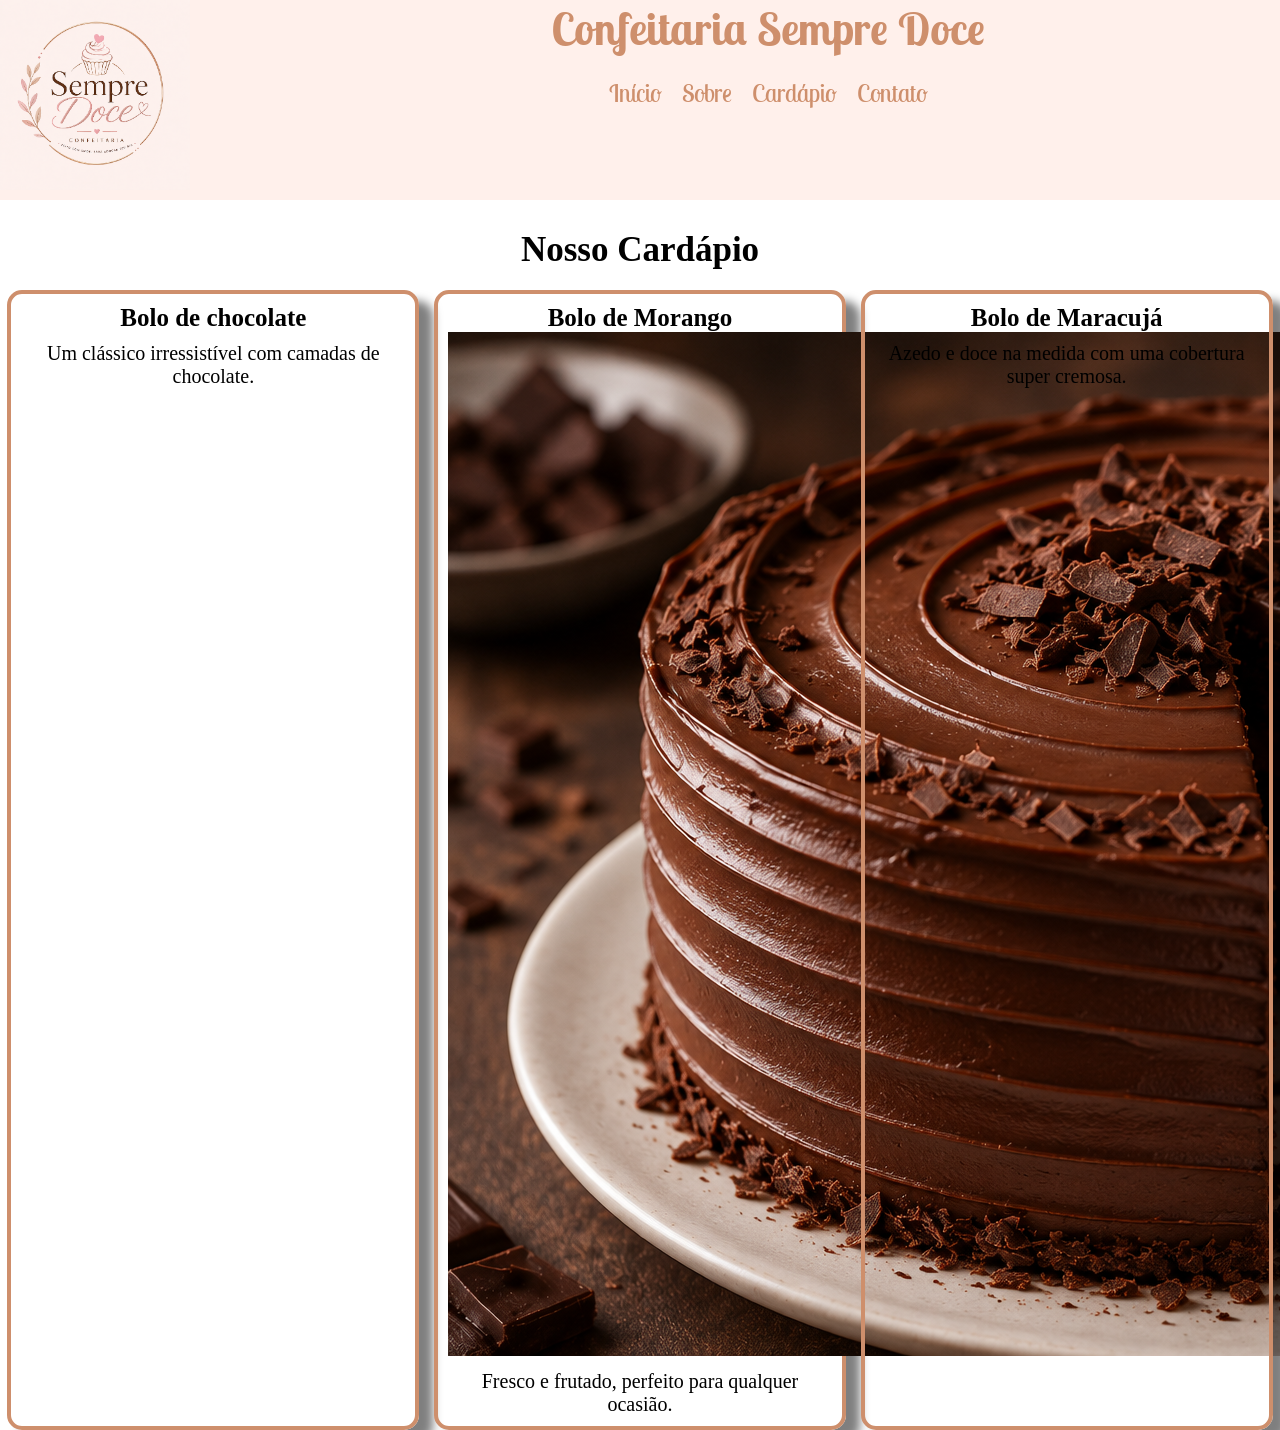
==== pages/cardapio.html @ b4193939 ".#" ====
<!DOCTYPE html>
<html lang="pt-BR">

<head>
    <meta charset="UTF-8">
    <meta name="viewport" content="width=device-width, initial-scale=1.0">
    <title>Cardápio</title>
    <link rel="stylesheet" href="../css/index.css">
    <link rel="preconnect" href="https://fonts.googleapis.com">
    <link rel="preconnect" href="https://fonts.gstatic.com" crossorigin>
    <link
        href="https://fonts.googleapis.com/css2?family=Lobster+Two:ital,wght@0,400;0,700;1,400;1,700&family=Slabo+13px&display=swap"
        rel="stylesheet">
</head>

<body>
    <header>
        <div class="div-logo">
            <img class="logotipo" src="../img/logo.png" alt="Logotipo da Confeitaria">
        </div>
        <div class="div-menu">
            <h1>
                Confeitaria Sempre Doce
            </h1>
            <br>
            <nav>
                <ul>
                    <li>
                        <a href="../index.html">Início</a>
                    </li>
                    <li>
                        <a href="pages/sobre.html">Sobre</a>
                    </li>
                    <li>
                        <a href="pages/cardapio.html">Cardápio</a>
                    </li>
                    <li>
                        <a href="pages/contato.html">Contato</a>
                    </li>
                </ul>
            </nav>
        </div>
    </header>

    <section class="sobre">
        <h2>Nosso Cardápio</h2>
        <div class="menu-cardapio-itens">
            <div class="menu-cardapio-item">
                <h3>Bolo de chocolate</h3>
                <p>
                    Um clássico irressistível
                    com camadas de chocolate.
                </p>
            </div>
            <div class="menu-cardapio-item">
                <h3>Bolo de Morango</h3>
                <div>
                    <img class="img-cardapio" src="../img/bolo4.png" alt="Bolo de Chocolate">
                    <p>
                    Fresco e frutado, perfeito para qualquer ocasião.
                    </p>
                </div>
            </div>
            <div class="menu-cardapio-item">
                <h3>Bolo de Maracujá</h3>
                <p>
                    Azedo e doce na medida com uma cobertura super cremosa.
                </p>
            </div>
        </div>
    </section>

</body>

</html>
---- css/index.css ----
*{
    margin: 0;
    padding: 0;
}

header {
    background-color: #FFF0EB;
    font-family: "Lobster Two", sans-serif;;
    height: 200px;
    display: flex;
}

.div-logo {
    width: 20%;
    height: 194px;
}

.div-menu {
    width: 80%;
    height: 194px;
    align-items: center;
    display: flex;
    flex-direction: column;
    justify-items: center;
}

.logotipo {
    width: 190px;
}

ul {
    list-style-type: none;
    display: flex;
    gap: 20px;
    justify-content: center;
}

h1 {
    font-size: 45px;
    color: #CE8F6C;
}

a{
    font-size: 25px;
    text-decoration: none;
    color: #CE8F6C;
}
 
a:hover {
    cursor: pointer;
    text-decoration: underline;
}

.div-img {
    height: 100px;
}

.img-bolo {
    width: 100%;
    height: 400px;
    object-fit: cover;
}

.sobre {
    text-align: center;
    margin-top: 10px;
}
h2 {
    font-size: 35px;
    margin-top: 30px;
}

p{
    font-size: 25px;
    margin-top: 10px;
}

.menu-cardapio-itens{
    display: flex;
    justify-content: space-around;
    margin-top: 20px;
}

.menu-cardapio-item {
    border: 4px solid #CE8F6C;
    border-radius: 15px;
    width: 30%;
    box-shadow:14px 11px 10px rgba(0, 0, 0, 0.5);
    padding: 10px;

}

h3 {
    font-size: 25px;
    font-weight: bold;
}

.menu-cardapio-item p {
    font-size: 20px;
}

footer {
    background-color:#CE8F6C;
    height: 50px;
    margin-top: 20px;
    font-size: 15px;
    display: flex;
    justify-content: center;
    align-items: center;
}
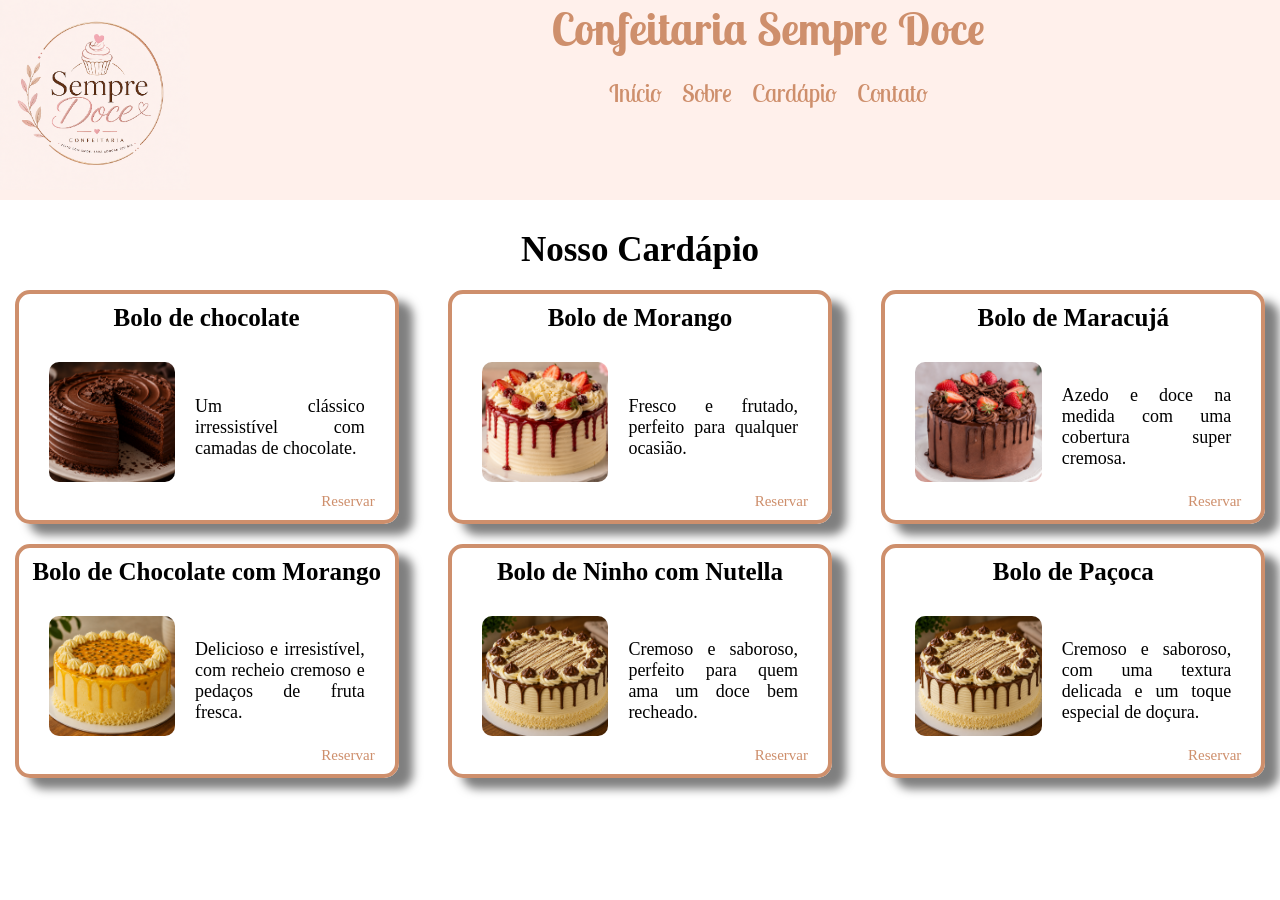
==== commit a3dd8db2: ".." ====
--- a/pages/cardapio.html
+++ b/pages/cardapio.html
@@ -6,6 +6,7 @@
     <meta name="viewport" content="width=device-width, initial-scale=1.0">
     <title>Cardápio</title>
     <link rel="stylesheet" href="../css/index.css">
+    <link rel="stylesheet" href="../css/cardapio.css">
     <link rel="preconnect" href="https://fonts.googleapis.com">
     <link rel="preconnect" href="https://fonts.gstatic.com" crossorigin>
     <link
@@ -47,26 +48,91 @@
         <div class="menu-cardapio-itens">
             <div class="menu-cardapio-item">
                 <h3>Bolo de chocolate</h3>
-                <p>
+                <div class="div-card">
+                    <img class="img-cardapio" src="../img/bolo4.png" alt="Bolo de Chocolate">
+                    <p>
                     Um clássico irressistível
                     com camadas de chocolate.
-                </p>
+                    </p>
+                </div>
+
+                <div class="reservar">
+                    <a href="">Reservar</a>
+                </div>
+
             </div>
             <div class="menu-cardapio-item">
                 <h3>Bolo de Morango</h3>
-                <div>
-                    <img class="img-cardapio" src="../img/bolo4.png" alt="Bolo de Chocolate">
-                    <p>
-                    Fresco e frutado, perfeito para qualquer ocasião.
+                 <div class="div-card">
+                    <img class="img-cardapio" src="../img/bolo2.png" alt="Bolo de Morango">
+                     <p>
+                    Fresco e frutado, 
+                    perfeito para qualquer ocasião.
                     </p>
                 </div>
+
+                <div class="reservar">
+                    <a href="">Reservar</a>
+                </div>
+               
             </div>
+
             <div class="menu-cardapio-item">
                 <h3>Bolo de Maracujá</h3>
-                <p>
+                <div class="div-card">
+                    <img class="img-cardapio" src="../img/bolo1.png" alt="Bolo de Morango">
+                    <p>
                     Azedo e doce na medida com uma cobertura super cremosa.
-                </p>
+                    </p>
+                </div>
+                <div class="reservar">
+                    <a href="">Reservar</a>
+                </div>
+                
             </div>
+
+             <div class="menu-cardapio-item">
+                <h3>Bolo de Chocolate com Morango</h3>
+                <div class="div-card">
+                    <img class="img-cardapio" src="../img/bolo3.png" alt="Bolo de Morango">
+                    <p>
+                    Delicioso e irresistível, com recheio cremoso e pedaços de fruta fresca.
+                    </p>
+                </div>
+                <div class="reservar">
+                    <a href="">Reservar</a>
+                </div>
+                
+            </div>
+
+             <div class="menu-cardapio-item">
+                <h3>Bolo de Ninho com Nutella</h3>
+                <div class="div-card">
+                    <img class="img-cardapio" src="../img/bolo5.png" alt="Bolo de Morango">
+                    <p>
+                    Cremoso e saboroso, perfeito para quem ama um doce bem recheado.
+                    </p>
+                </div>
+                <div class="reservar">
+                    <a href="">Reservar</a>
+                </div>
+                
+            </div>
+
+            <div class="menu-cardapio-item">
+                <h3>Bolo de Paçoca</h3>
+                <div class="div-card">
+                    <img class="img-cardapio" src="../img/bolo5.png" alt="Bolo de Morango">
+                    <p>
+                    Cremoso e saboroso, com uma textura delicada e um toque especial de doçura.
+                    </p>
+                </div>
+                <div class="reservar">
+                    <a href="">Reservar</a>
+                </div>
+                
+            </div>
+           
         </div>
     </section>
 
--- a/css/index.css
+++ b/css/index.css
@@ -1,11 +1,11 @@
-*{
+* {
     margin: 0;
     padding: 0;
 }
 
 header {
     background-color: #FFF0EB;
-    font-family: "Lobster Two", sans-serif;;
+    font-family: "Lobster Two", sans-serif;
     height: 200px;
     display: flex;
 }
@@ -40,12 +40,12 @@
     color: #CE8F6C;
 }
 
-a{
+a {
     font-size: 25px;
     text-decoration: none;
     color: #CE8F6C;
 }
- 
+
 a:hover {
     cursor: pointer;
     text-decoration: underline;
@@ -65,19 +65,24 @@
     text-align: center;
     margin-top: 10px;
 }
+
 h2 {
     font-size: 35px;
     margin-top: 30px;
 }
 
-p{
+p {
     font-size: 25px;
     margin-top: 10px;
 }
 
-.menu-cardapio-itens{
+/* CARDS DO CARDÁPIO */
+
+.menu-cardapio-itens {
     display: flex;
+    flex-wrap: wrap;
     justify-content: space-around;
+    gap: 20px;
     margin-top: 20px;
 }
 
@@ -85,9 +90,9 @@
     border: 4px solid #CE8F6C;
     border-radius: 15px;
     width: 30%;
-    box-shadow:14px 11px 10px rgba(0, 0, 0, 0.5);
+    box-shadow: 14px 11px 10px rgba(0, 0, 0, 0.5);
     padding: 10px;
-
+    box-sizing: border-box;
 }
 
 h3 {
@@ -100,7 +105,7 @@
 }
 
 footer {
-    background-color:#CE8F6C;
+    background-color: #CE8F6C;
     height: 50px;
     margin-top: 20px;
     font-size: 15px;
--- a/css/cardapio.css
+++ b/css/cardapio.css
@@ -0,0 +1,34 @@
+.img-cardapio {
+    width: 40%;
+    height: 120px;
+    object-fit: cover;
+    border-radius: 10px;
+}
+
+.div-card {
+    display: flex;
+    align-items: center;
+    gap: 20px;
+    padding: 10px 20px;
+}
+
+.div-card p {
+    font-size: 18px;
+    text-align: justify;
+    width: auto;
+    flex: 1;
+}
+
+.menu-cardapio-item h3 {
+    margin-bottom: 20px;
+}
+
+.reservar {
+    text-align: right;
+}
+
+.reservar a {
+    font-size: 15px;
+    margin-right: 10px;
+}
+
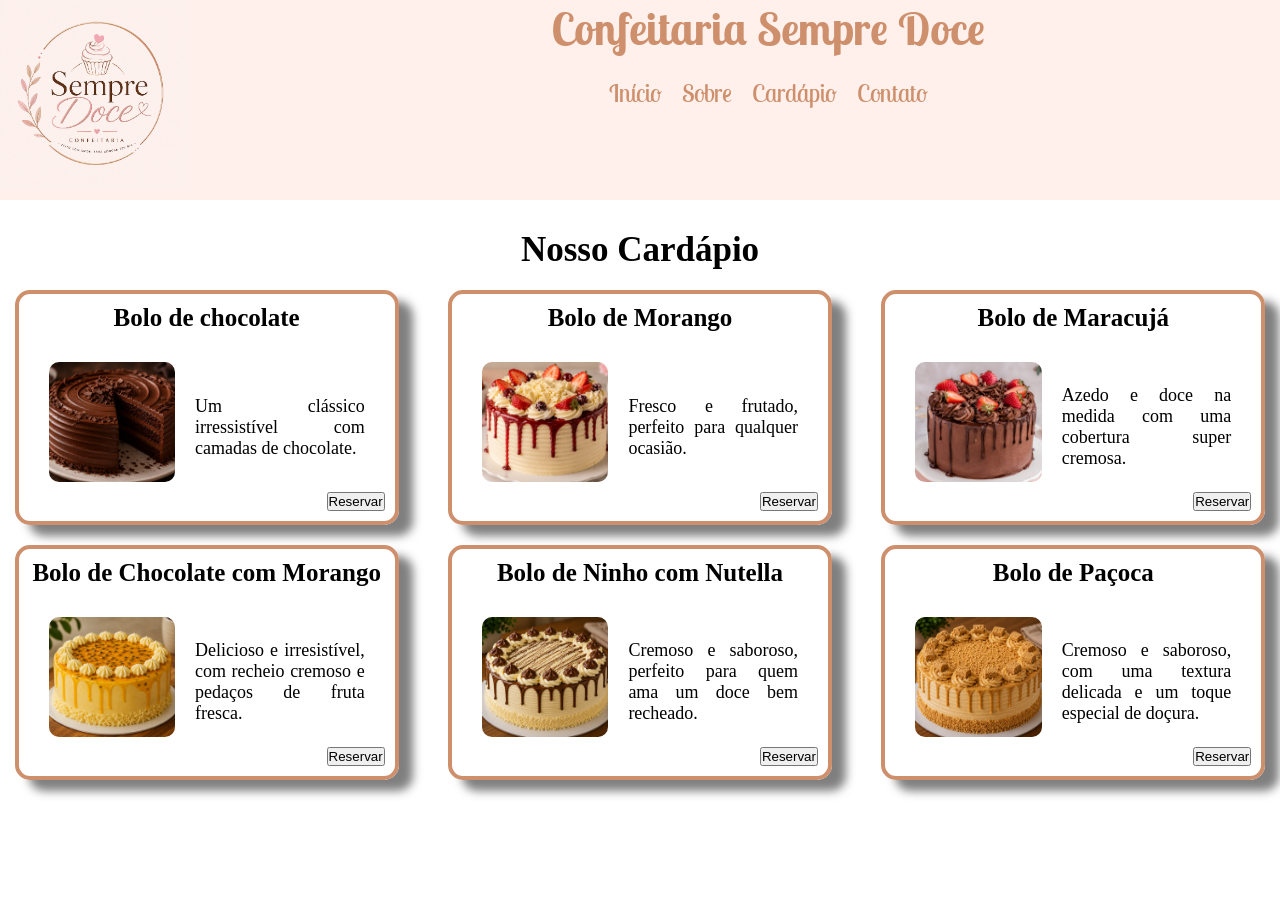
==== commit b2c4888f: ".." ====
--- a/pages/cardapio.html
+++ b/pages/cardapio.html
@@ -57,7 +57,7 @@
                 </div>
 
                 <div class="reservar">
-                    <a href="">Reservar</a>
+                    <button onclick="abrir()" href="">Reservar</button>
                 </div>
 
             </div>
@@ -72,7 +72,7 @@
                 </div>
 
                 <div class="reservar">
-                    <a href="">Reservar</a>
+                    <button onclick="abrir()" href="">Reservar</button>
                 </div>
                
             </div>
@@ -86,7 +86,7 @@
                     </p>
                 </div>
                 <div class="reservar">
-                    <a href="">Reservar</a>
+                   <button onclick="abrir()" href="">Reservar</button>
                 </div>
                 
             </div>
@@ -100,7 +100,7 @@
                     </p>
                 </div>
                 <div class="reservar">
-                    <a href="">Reservar</a>
+                    <button onclick="abrir()" href="">Reservar</button>
                 </div>
                 
             </div>
@@ -114,7 +114,7 @@
                     </p>
                 </div>
                 <div class="reservar">
-                    <a href="">Reservar</a>
+                    <button onclick="abrir()" href="">Reservar</button>
                 </div>
                 
             </div>
@@ -122,13 +122,13 @@
             <div class="menu-cardapio-item">
                 <h3>Bolo de Paçoca</h3>
                 <div class="div-card">
-                    <img class="img-cardapio" src="../img/bolo5.png" alt="Bolo de Morango">
+                    <img class="img-cardapio" src="../img/bolo6.png" alt="Bolo de Morango">
                     <p>
                     Cremoso e saboroso, com uma textura delicada e um toque especial de doçura.
                     </p>
                 </div>
                 <div class="reservar">
-                    <a href="">Reservar</a>
+                    <button onclick="abrir()">Reservar</button>
                 </div>
                 
             </div>
@@ -136,6 +136,20 @@
         </div>
     </section>
 
+    <div id="fade" class="hide"></div>
+
+    <div id="modal" class="hide">
+        <div>
+            <h2>Realizar Reserva</h2>
+            <img src="" alt="">
+        </div>
+
+        <div>
+            <a href="">Fechar</a>
+        </div>
+        
+    </div>
+
 </body>
-
+<script src="../js/cardapio.js"></script>
 </html>
--- a/css/cardapio.css
+++ b/css/cardapio.css
@@ -31,4 +31,28 @@
     font-size: 15px;
     margin-right: 10px;
 }
+.hide {
+    display: none;
+}
 
+.fade {
+    position: fixed;
+    top: 0;
+    left: 0;
+    width: 100%;
+    height: 100%;
+    background-color: rgba(0, 0, 0, 0.5);
+    z-index: 1;
+}
+
+.modal {
+    position: fixed;
+    top: 50%;
+    left: 50%;
+    transform: translate(-50%, -50%);
+    background-color: white;
+    border-radius: 10px;
+    width: 300px;
+    padding: 10px;
+    z-index: 2;
+}
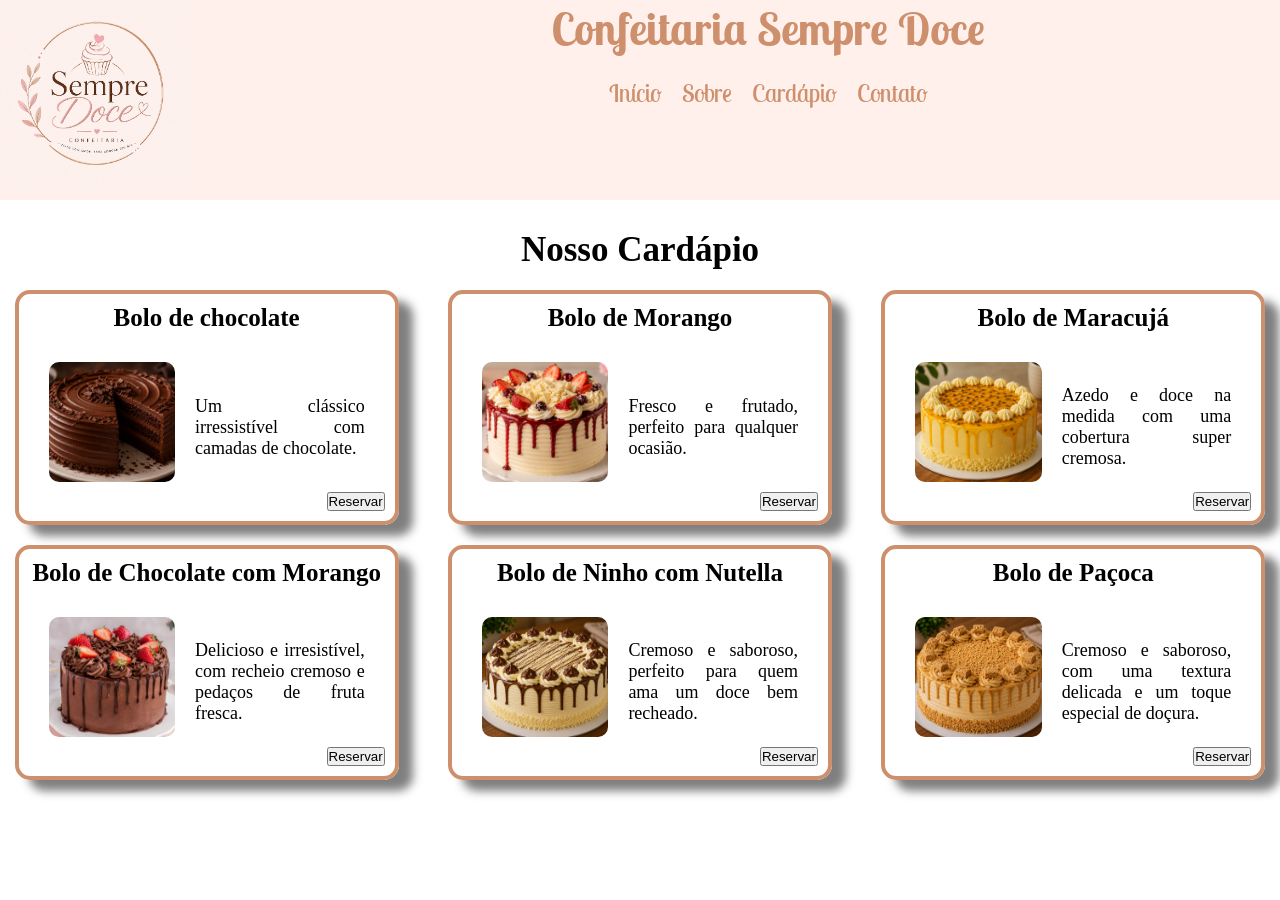
==== commit b8ca9931: "Nova atividade" ====
--- a/pages/cardapio.html
+++ b/pages/cardapio.html
@@ -80,7 +80,7 @@
             <div class="menu-cardapio-item">
                 <h3>Bolo de Maracujá</h3>
                 <div class="div-card">
-                    <img class="img-cardapio" src="../img/bolo1.png" alt="Bolo de Morango">
+                    <img class="img-cardapio" src="../img/bolo3.png" alt="Bolo de Morango">
                     <p>
                     Azedo e doce na medida com uma cobertura super cremosa.
                     </p>
@@ -94,7 +94,7 @@
              <div class="menu-cardapio-item">
                 <h3>Bolo de Chocolate com Morango</h3>
                 <div class="div-card">
-                    <img class="img-cardapio" src="../img/bolo3.png" alt="Bolo de Morango">
+                    <img class="img-cardapio" src="../img/bolo1.png" alt="Bolo de Morango">
                     <p>
                     Delicioso e irresistível, com recheio cremoso e pedaços de fruta fresca.
                     </p>
@@ -122,7 +122,7 @@
             <div class="menu-cardapio-item">
                 <h3>Bolo de Paçoca</h3>
                 <div class="div-card">
-                    <img class="img-cardapio" src="../img/bolo6.png" alt="Bolo de Morango">
+                    <img class="img-cardapio" src="../img/bolo6.png" alt="Bolo de Paçoca">
                     <p>
                     Cremoso e saboroso, com uma textura delicada e um toque especial de doçura.
                     </p>
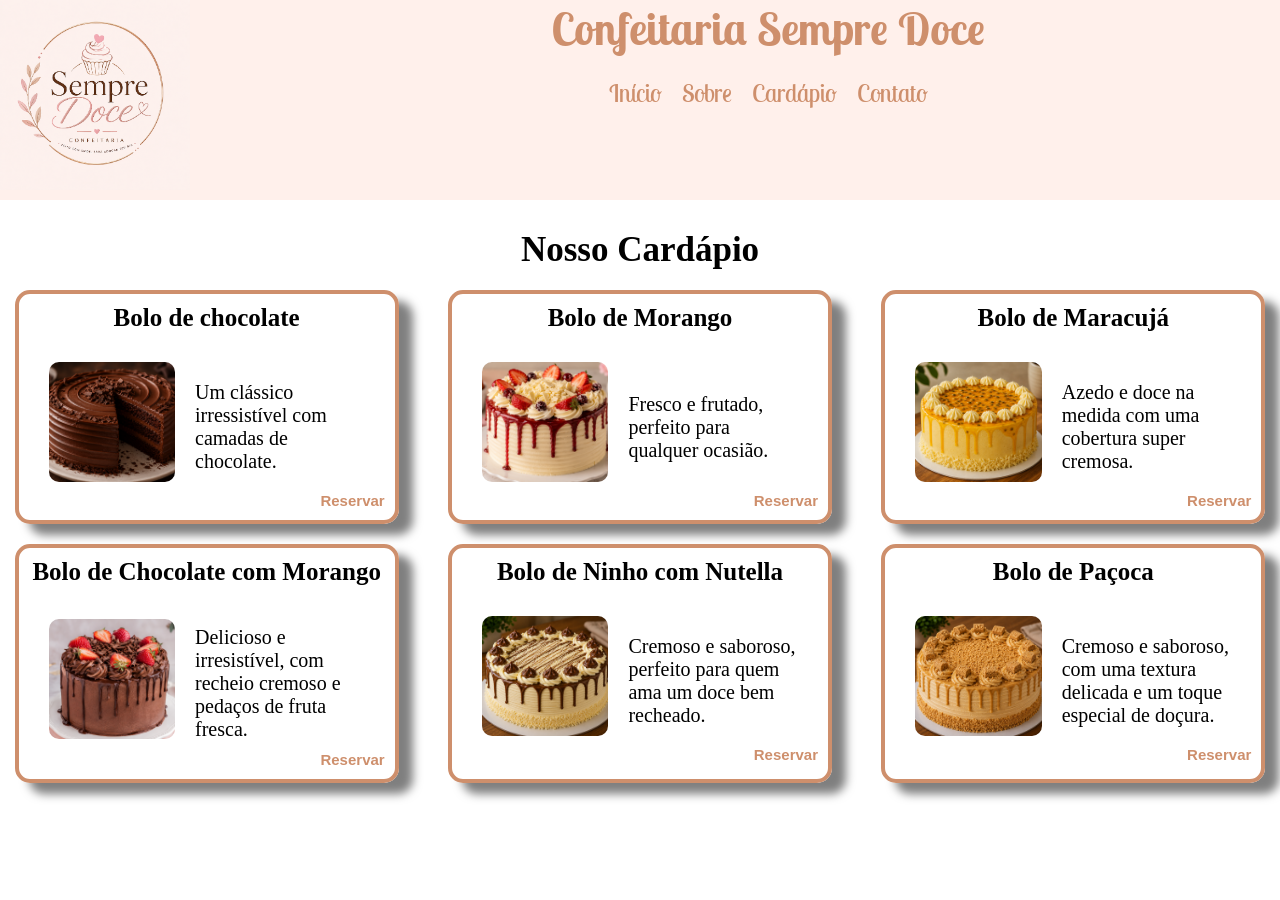
==== commit 3f3b183f: "atualizando" ====
--- a/pages/cardapio.html
+++ b/pages/cardapio.html
@@ -50,31 +50,30 @@
                 <h3>Bolo de chocolate</h3>
                 <div class="div-card">
                     <img class="img-cardapio" src="../img/bolo4.png" alt="Bolo de Chocolate">
-                    <p>
-                    Um clássico irressistível
-                    com camadas de chocolate.
+                    <p class="descricao">
+                        Um clássico irressistível
+                        com camadas de chocolate.
                     </p>
                 </div>
-
                 <div class="reservar">
-                    <button onclick="abrir()" href="">Reservar</button>
+                    <button class="button-reserva" onclick="abrir()">Reservar</button>
                 </div>
 
             </div>
             <div class="menu-cardapio-item">
                 <h3>Bolo de Morango</h3>
-                 <div class="div-card">
+                <div class="div-card">
                     <img class="img-cardapio" src="../img/bolo2.png" alt="Bolo de Morango">
-                     <p>
-                    Fresco e frutado, 
-                    perfeito para qualquer ocasião.
+                    <p>
+                        Fresco e frutado,
+                        perfeito para qualquer ocasião.
                     </p>
                 </div>
 
                 <div class="reservar">
-                    <button onclick="abrir()" href="">Reservar</button>
+                    <button class="button-reserva" onclick="abrir()">Reservar</button>
                 </div>
-               
+
             </div>
 
             <div class="menu-cardapio-item">
@@ -82,41 +81,41 @@
                 <div class="div-card">
                     <img class="img-cardapio" src="../img/bolo3.png" alt="Bolo de Morango">
                     <p>
-                    Azedo e doce na medida com uma cobertura super cremosa.
+                        Azedo e doce na medida com uma cobertura super cremosa.
                     </p>
                 </div>
                 <div class="reservar">
-                   <button onclick="abrir()" href="">Reservar</button>
+                    <button class="button-reserva" onclick="abrir()">Reservar</button>
                 </div>
-                
+
             </div>
 
-             <div class="menu-cardapio-item">
+            <div class="menu-cardapio-item">
                 <h3>Bolo de Chocolate com Morango</h3>
                 <div class="div-card">
                     <img class="img-cardapio" src="../img/bolo1.png" alt="Bolo de Morango">
                     <p>
-                    Delicioso e irresistível, com recheio cremoso e pedaços de fruta fresca.
+                        Delicioso e irresistível, com recheio cremoso e pedaços de fruta fresca.
                     </p>
                 </div>
                 <div class="reservar">
-                    <button onclick="abrir()" href="">Reservar</button>
+                    <button class="button-reserva" onclick="abrir()">Reservar</button>
                 </div>
-                
+
             </div>
 
-             <div class="menu-cardapio-item">
+            <div class="menu-cardapio-item">
                 <h3>Bolo de Ninho com Nutella</h3>
                 <div class="div-card">
                     <img class="img-cardapio" src="../img/bolo5.png" alt="Bolo de Morango">
                     <p>
-                    Cremoso e saboroso, perfeito para quem ama um doce bem recheado.
+                        Cremoso e saboroso, perfeito para quem ama um doce bem recheado.
                     </p>
                 </div>
                 <div class="reservar">
-                    <button onclick="abrir()" href="">Reservar</button>
+                    <button class="button-reserva" onclick="abrir()">Reservar</button>
                 </div>
-                
+
             </div>
 
             <div class="menu-cardapio-item">
@@ -124,32 +123,33 @@
                 <div class="div-card">
                     <img class="img-cardapio" src="../img/bolo6.png" alt="Bolo de Paçoca">
                     <p>
-                    Cremoso e saboroso, com uma textura delicada e um toque especial de doçura.
+                        Cremoso e saboroso, com uma textura delicada e um toque especial de doçura.
                     </p>
                 </div>
                 <div class="reservar">
-                    <button onclick="abrir()">Reservar</button>
+                    <button class="button-reserva" onclick="abrir()">Reservar</button>
                 </div>
-                
+
             </div>
-           
+
         </div>
     </section>
 
     <div id="fade" class="hide"></div>
 
     <div id="modal" class="hide">
-        <div>
+        <div class="centralizado">
             <h2>Realizar Reserva</h2>
-            <img src="" alt="">
+            <img src="../img/qrcode-pix.png" alt="QRCode para pagamento via PIX">
         </div>
 
-        <div>
+        <div class="fechar">
             <a href="">Fechar</a>
         </div>
-        
+
     </div>
 
 </body>
 <script src="../js/cardapio.js"></script>
+
 </html>
--- a/css/cardapio.css
+++ b/css/cardapio.css
@@ -13,8 +13,8 @@
 }
 
 .div-card p {
-    font-size: 18px;
-    text-align: justify;
+    font-size: 20px;
+    text-align: left;
     width: auto;
     flex: 1;
 }
@@ -53,6 +53,29 @@
     background-color: white;
     border-radius: 10px;
     width: 300px;
-    padding: 10px;
+    padding: 20px;
     z-index: 2;
 }
+
+.fechar {
+    text-align: right;
+}
+
+.button-reserva {
+    text-decoration: none;
+    cursor: pointer;
+    font-size: 15px;
+    background-color: transparent;
+    border: 0px;
+    color: #CE8F6C;
+    font-weight: bold;
+}
+.button-reserva:hover {
+    text-decoration: underline;
+}
+
+.centralizado {
+    text-align: center;
+}
+
+
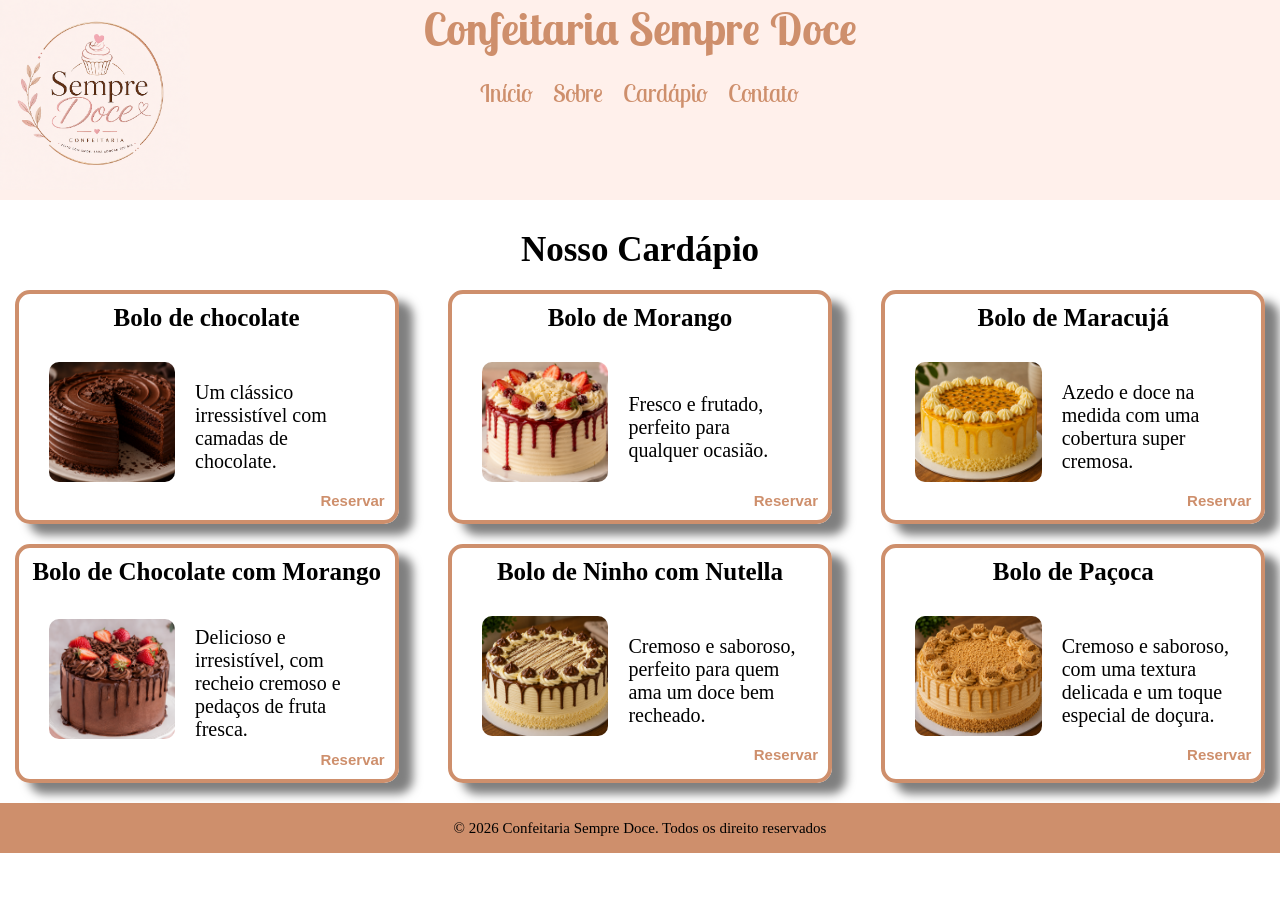
==== commit 4d03b2ed: "atualizando" ====
--- a/pages/cardapio.html
+++ b/pages/cardapio.html
@@ -30,17 +30,20 @@
                         <a href="../index.html">Início</a>
                     </li>
                     <li>
-                        <a href="pages/sobre.html">Sobre</a>
+                        <a href="../pages/sobre.html">Sobre</a>
                     </li>
                     <li>
-                        <a href="pages/cardapio.html">Cardápio</a>
+                        <a href="cardapio.html">Cardápio</a>
                     </li>
+
+                    
                     <li>
-                        <a href="pages/contato.html">Contato</a>
+                        <a href="../pages/contato.html">Contato</a>
                     </li>
                 </ul>
             </nav>
         </div>
+        <div class="div-logo"></div>
     </header>
 
     <section class="sobre">
@@ -148,6 +151,10 @@
         </div>
 
     </div>
+    <footer>
+        &copy; 2026 Confeitaria Sempre Doce.
+        Todos os direito reservados
+    </footer>
 
 </body>
 <script src="../js/cardapio.js"></script>
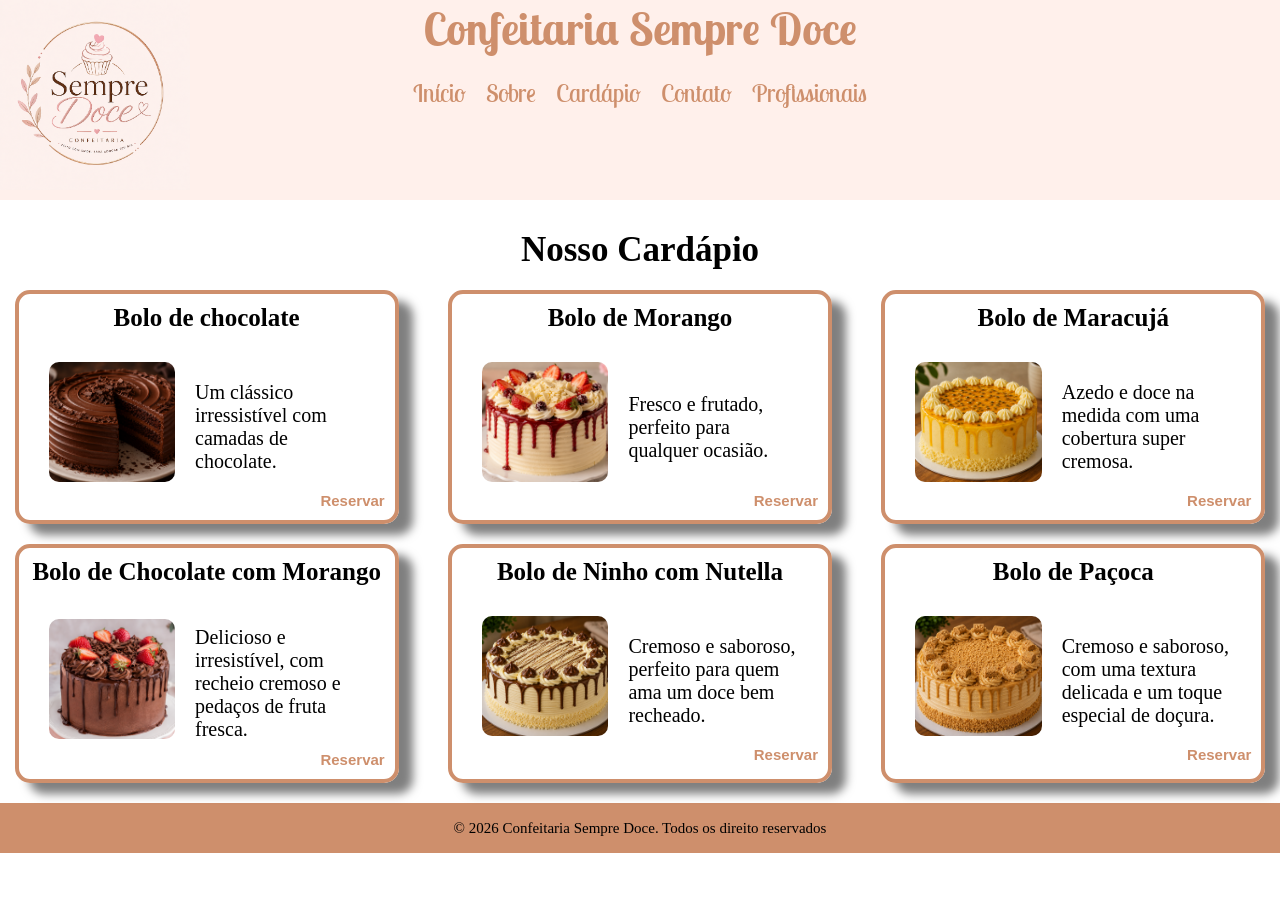
==== commit 904a068a: "pag de profissionais" ====
--- a/pages/cardapio.html
+++ b/pages/cardapio.html
@@ -30,15 +30,16 @@
                         <a href="../index.html">Início</a>
                     </li>
                     <li>
-                        <a href="../pages/sobre.html">Sobre</a>
+                        <a href="sobre.html">Sobre</a>
                     </li>
                     <li>
                         <a href="cardapio.html">Cardápio</a>
                     </li>
-
-                    
                     <li>
-                        <a href="../pages/contato.html">Contato</a>
+                        <a href="contato.html">Contato</a>
+                    </li>
+                    <li>
+                        <a href="profissionais.html">Profissionais</a>
                     </li>
                 </ul>
             </nav>
